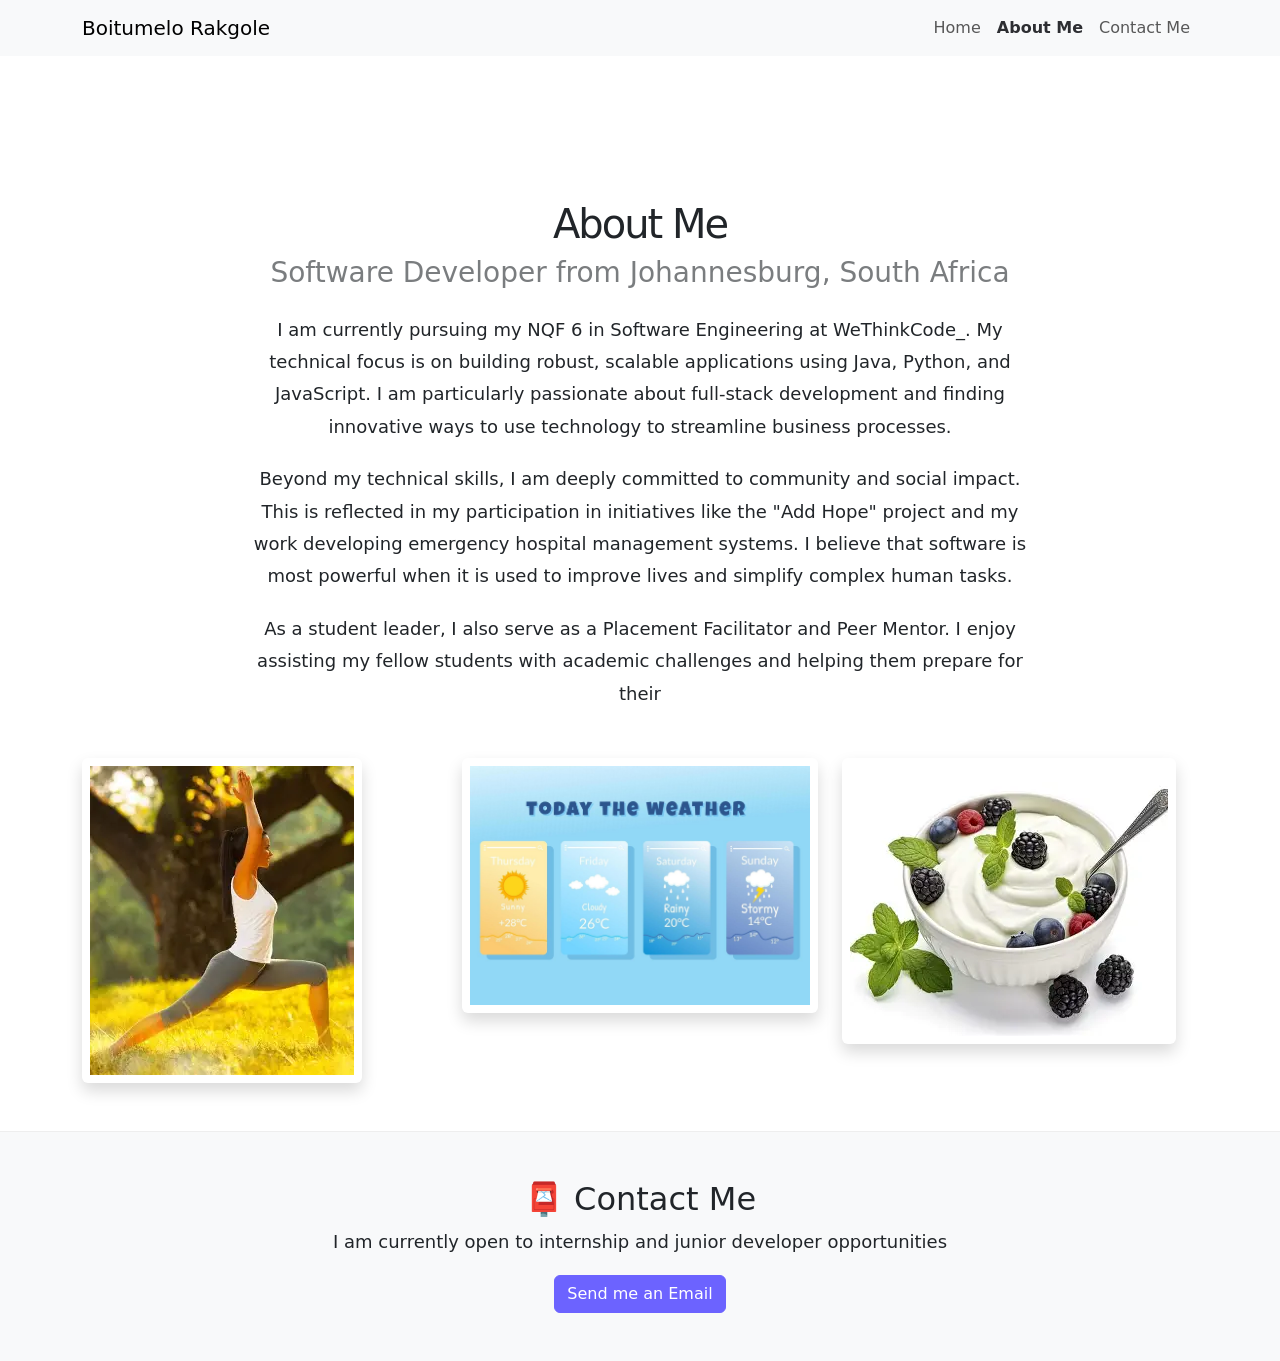
==== about.html @ c86996a3 "fix SEO check" ====
<!DOCTYPE html>
<html lang="en">
  <head>
    <link rel="stylesheet" href="style.css" />
    <link href="https://cdn.jsdelivr.net/npm/bootstrap@5.3.3/dist/css/bootstrap.min.css" rel="stylesheet"/>

    <link rel="icon" type="image/png" href="images/favicon.png">
    <link rel="apple-touch-icon" href="images/apple-touch-icon.png">
    <link href="https://cdn.jsdelivr.net/npm/bootstrap@5.3.3/dist/css/bootstrap.min.css" rel="stylesheet" />

    <link rel="preconnect" href="https://fonts.googleapis.com">
    <link rel="preconnect" href="https://fonts.gstatic.com" crossorigin>
    <link href="https://fonts.googleapis.com/css2?family=Inter:wght@400;700&display=swap" rel="stylesheet">

    <meta charset="UTF-8" />
    <meta http-equiv="X-UA-Compatible" content="IE=edge" />
    <meta name="viewport" content="width=device-width, initial-scale=1.0" />
    <meta name="description" content="Learn more about Boitumelo Rakgole, a software developer student in Johannesburg focused on Java, Python, and social impact projects.">

   
    <script src="https://cdn.jsdelivr.net/npm/bootstrap@5.3.3/dist/js/bootstrap.bundle.min.js"></script>

    
    <title>About Boitumelo Rakgole | Professional Background</title>
  </head>
  <body>
    <nav class="navbar navbar-expand-lg navbar-light bg-light fixed-top">
      <div class="container">
        <a class="navbar-brand" href="index.html">Boitumelo Rakgole</a>
        <button
          class="navbar-toggler"
          type="button"
          data-bs-toggle="collapse"
          data-bs-target="#navbarNav"
          aria-controls="navbarNav"
          aria-expanded="false"
          aria-label="Toggle navigation"
        >
          <span class="navbar-toggler-icon"></span>
        </button>
        <div class="collapse navbar-collapse" id="navbarNav">
          <ul class="navbar-nav ms-auto">
            <li class="nav-item">
              <a class="nav-link" href="index.html">Home</a>
            </li>
            <li class="nav-item">
              <a class="nav-link active" href="about.html">About Me</a>
            </li>
            <li class="nav-item">
              <a class="nav-link" href="#contact">Contact Me</a>
            </li>
          </ul>
        </div>
      </div>
    </nav>

    <div class="container mt-5 pt-5">
      <h1 class="text-center mt-4">About Me</h1>
      <h3 class="text-center text-muted">
        Software Developer from Johannesburg, South Africa
      </h3>

      <div
        class="about-paragraphs text-center mt-4 mx-auto"
        style="max-width: 800px"
      >
        <p>
            I am currently pursuing my NQF 6 in Software Engineering at WeThinkCode_. My technical focus 
            is on building robust, scalable applications using Java, Python, and JavaScript. I am 
            particularly passionate about full-stack development and finding innovative ways to use 
            technology to streamline business processes.
        </p>
        <p>
            Beyond my technical skills, I am deeply committed to community and social impact. This is 
            reflected in my participation in initiatives like the "Add Hope" project and my work 
            developing emergency hospital management systems. I believe that software is most powerful 
            when it is used to improve lives and simplify complex human tasks.
        </p>
        <p>
            As a student leader, I also serve as a Placement Facilitator and Peer Mentor. I enjoy 
            assisting my fellow students with academic challenges and helping them prepare for their
        </p>
      </div>
    </div>

    <div class="container mt-5">
      <div class="row">
        <div class="col-sm-4">
          <img
            src="images/yoga.webp"
            alt="Yoga Project"
            class="img-fluid p-2 shadow rounded"
          />
        </div>
        <div class="col-sm-4">
          <img
            src="images/weather.jpg"
            alt="Weather Project"
            class="img-fluid p-2 shadow rounded"
          />
        </div>
        <div class="col-sm-4">
          <img
            src="images/yogurt.webp"
            alt="Yogurt Project"
            class="img-fluid p-2 shadow rounded"
          />
        </div>
      </div>
    </div>

    <div id="contact" class="mt-5 py-5 bg-light">
        <div class="container text-center">
            <h2 class="text-center">📮 Contact Me</h2>
            <p>I am currently open to internship and junior developer opportunities</p>
            <a href="mailto:your-email@example.com" class="btn btn-primary">Send me an Email</a>
        </div>
    </div>

    <script src="https://cdn.jsdelivr.net/npm/bootstrap@5.3.3/dist/js/bootstrap.bundle.min.js"></script>
  </body>
</html>
---- style.css ----
:root {
  --primary-color: #6c63ff;
  --secondary-color: #f5f2fe;
  --box-shadow: 0 5px 15px rgba(108, 99, 255, 0.2);
  --heading-color: #2d2e32;
}

body {
  padding-top: 80px;
  font-family: 'Inter', sans-serif;
  color: #444;
}

h1,
h2,
h3 {
  margin: 0;
  color: var(--heading-color);
}

h1 {
  font-size: clamp(48px, 8vw, 96px);
  letter-spacing: -2px;
}

h2 {
  font-size: clamp(32px, 5vw, 48px);
}

h3 {
  font-size: 24px;
  opacity: 0.8;
  font-weight: 400;
}

p {
  font-size: 18px;
  line-height: 1.8;
}

.navbar {
  background-color: rgba(255, 255, 255, 0.95) !important;
  backdrop-filter: blur(5px);
}

.nav-link.active {
  color: var(--heading-color) !important;
  font-weight: bold;
}

.img-fluid {
  transition: transform 0.3s ease, box-shadow 0.3s ease;
}

.img-fluid:hover {
  transform: translateY(-5px);
  box-shadow: 0 10px 20px rgba(0, 0, 0, 0.15) !important;
}

.btn-primary {
  background-color: var(--primary-color) !important;
  border-color: var(--primary-color) !important;
  padding: 12px 25px;
  transition: all 0.3s ease;
}

.btn-primary:hover {
  filter: brightness(90%);
  transform: translateY(-2px);
  box-shadow: var(--box-shadow);
}

.about-paragraphs {
  margin: 40px auto;
  text-align: left; 
}

.about-paragraphs p {
  margin-bottom: 20px;
}

#contact {
  border-top: 1px solid #eee;
}

.email-link {
  color: var(--primary-color);
  font-size: 24px;
  text-decoration: none;
  font-weight: 600;
  transition: opacity 0.2s;
}

.email-link:hover {
  opacity: 0.7;
  text-decoration: none;
}

.navigation-links {
  display: flex;
  margin-top: 40px;
  justify-content: center;
}

.navigation-links a {
  margin: 20px;
}

.primary-link {
  border-radius: 4px;
  padding: 20px 15px;
  text-decoration: none;
  text-transform: capitalize;
  background: var(--primary-color);
  box-shadow: var(--box-shadow);
  color: white;
  display: inline-block;
  transition: all 0.3s ease;
}

.secondary-link {
  border-radius: 4px;
  padding: 20px 15px;
  text-decoration: none;
  text-transform: capitalize;
  color: var(--primary-color);
  border: 1px solid var(--primary-color);
  display: inline-block;
  transition: all 0.3s ease;
}

.homepage-link {
  color: var(--primary-color);
  text-align: center;
  display: block;
}


.email-link:hover {
  text-decoration: underline;
}
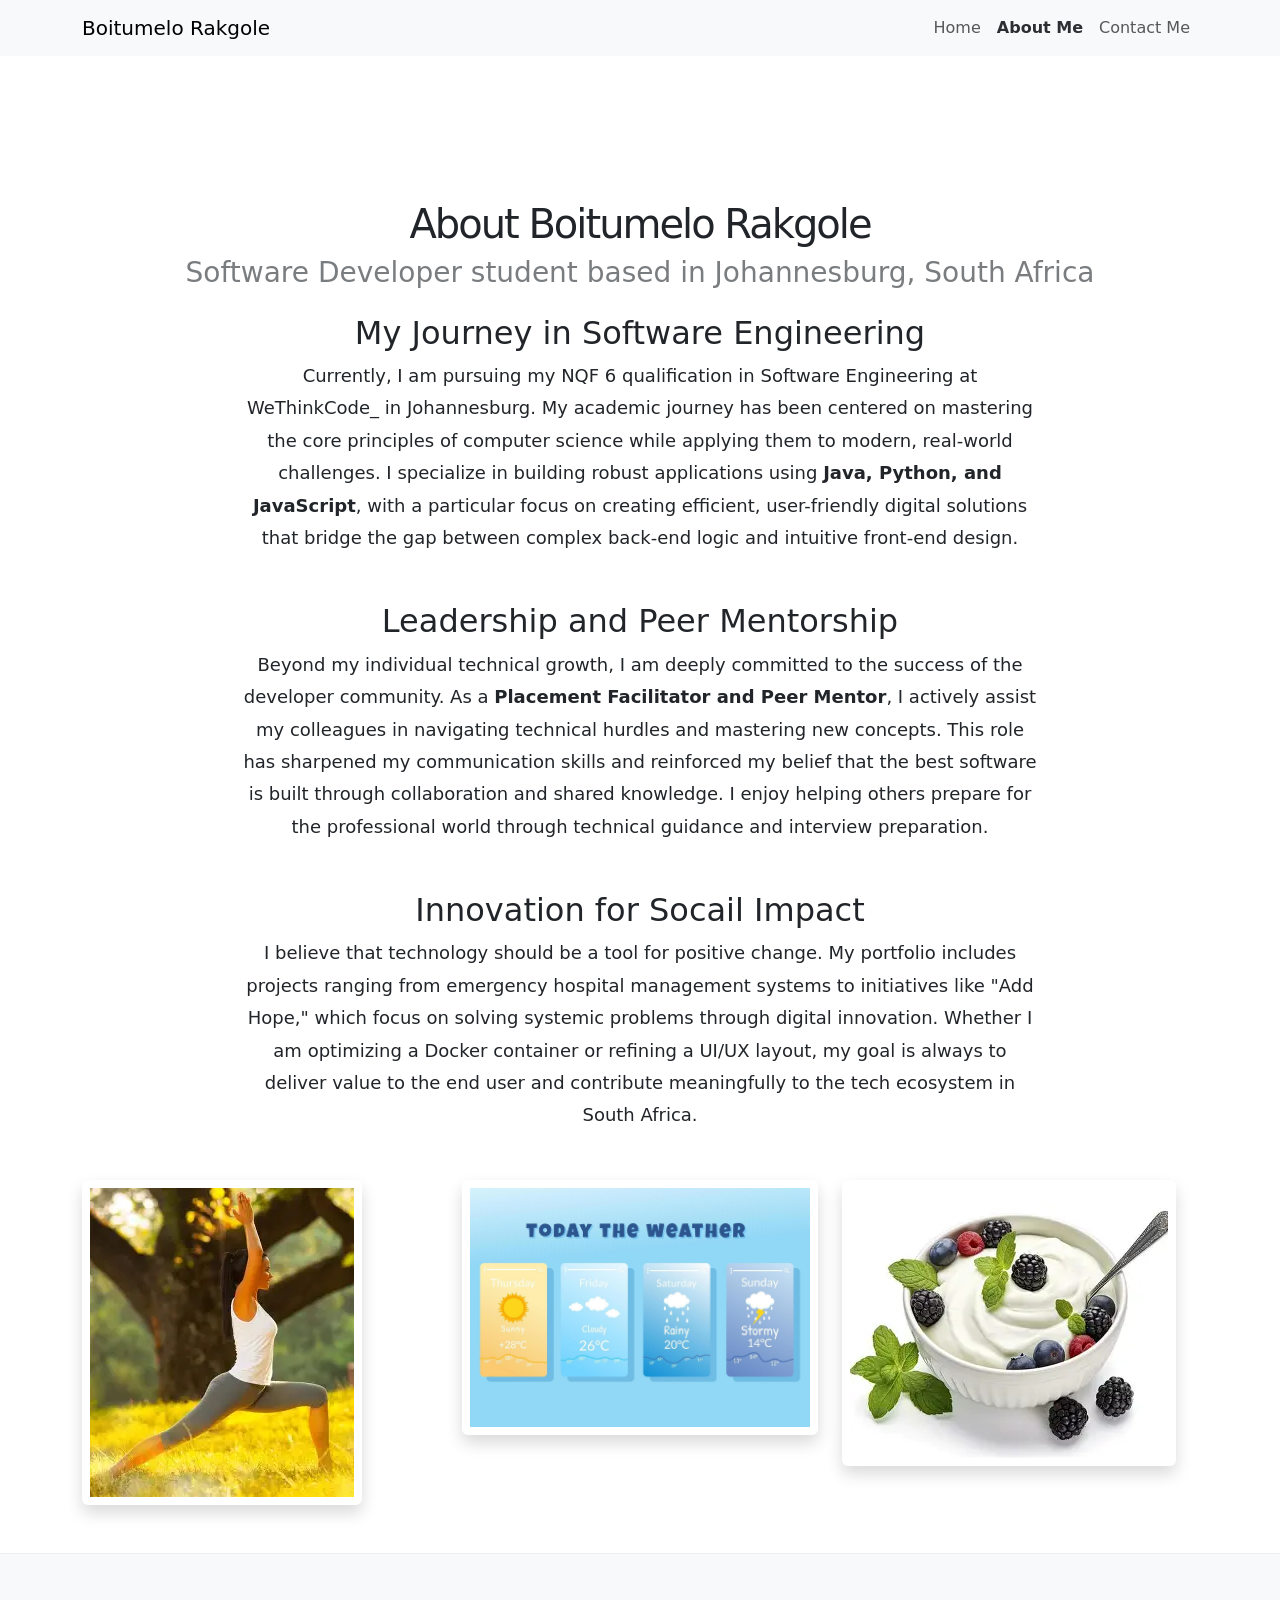
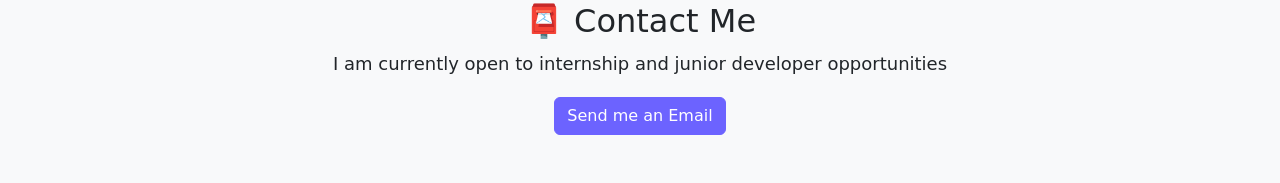
==== commit 9c470e90: "fix: adjusted according to SEO specifications" ====
--- a/about.html
+++ b/about.html
@@ -55,31 +55,46 @@
     </nav>
 
     <div class="container mt-5 pt-5">
-      <h1 class="text-center mt-4">About Me</h1>
+      <h1 class="text-center mt-4">About Boitumelo Rakgole</h1>
       <h3 class="text-center text-muted">
-        Software Developer from Johannesburg, South Africa
-      </h3>
+        Software Developer student based in Johannesburg, South Africa </h3>
 
-      <div
-        class="about-paragraphs text-center mt-4 mx-auto"
-        style="max-width: 800px"
-      >
-        <p>
-            I am currently pursuing my NQF 6 in Software Engineering at WeThinkCode_. My technical focus 
-            is on building robust, scalable applications using Java, Python, and JavaScript. I am 
-            particularly passionate about full-stack development and finding innovative ways to use 
-            technology to streamline business processes.
-        </p>
-        <p>
-            Beyond my technical skills, I am deeply committed to community and social impact. This is 
-            reflected in my participation in initiatives like the "Add Hope" project and my work 
-            developing emergency hospital management systems. I believe that software is most powerful 
-            when it is used to improve lives and simplify complex human tasks.
-        </p>
-        <p>
-            As a student leader, I also serve as a Placement Facilitator and Peer Mentor. I enjoy 
-            assisting my fellow students with academic challenges and helping them prepare for their
-        </p>
+      <div class="about-paragraphs text-center mt-4 mx-auto" style="max-width: 800px">
+        <section class="mb-5">
+            <h2>My Journey in Software Engineering</h2>
+              <p>
+                Currently, I am pursuing my NQF 6 qualification in Software Engineering at WeThinkCode_ in Johannesburg. 
+                My academic journey has been centered on mastering the core principles of computer science while 
+                applying them to modern, real-world challenges. I specialize in building robust applications using 
+                <strong>Java, Python, and JavaScript</strong>, with a particular focus on creating efficient, 
+                user-friendly digital solutions that bridge the gap between complex back-end logic and 
+                intuitive front-end design.
+            </p>
+        </section>
+
+       <section class="mb-5">
+            <h2>Leadership and Peer Mentorship</h2>
+            <p>
+                Beyond my individual technical growth, I am deeply committed to the success of the developer community. 
+                As a <strong>Placement Facilitator and Peer Mentor</strong>, I actively assist my colleagues in 
+                navigating technical hurdles and mastering new concepts. This role has sharpened my communication skills 
+                and reinforced my belief that the best software is built through collaboration and shared knowledge. 
+                I enjoy helping others prepare for the professional world through technical guidance and 
+                interview preparation.
+            </p>
+        </section>
+
+        <section class="mb-5">
+            <h2>Innovation for Socail Impact</h2>
+            <p>
+                I believe that technology should be a tool for positive change. My portfolio includes projects 
+                ranging from emergency hospital management systems to initiatives like "Add Hope," which focus on 
+                solving systemic problems through digital innovation. Whether I am optimizing a Docker container 
+                or refining a UI/UX layout, my goal is always to deliver value to the end user and contribute 
+                meaningfully to the tech ecosystem in South Africa.
+            </p>
+
+        </section>
       </div>
     </div>
 
